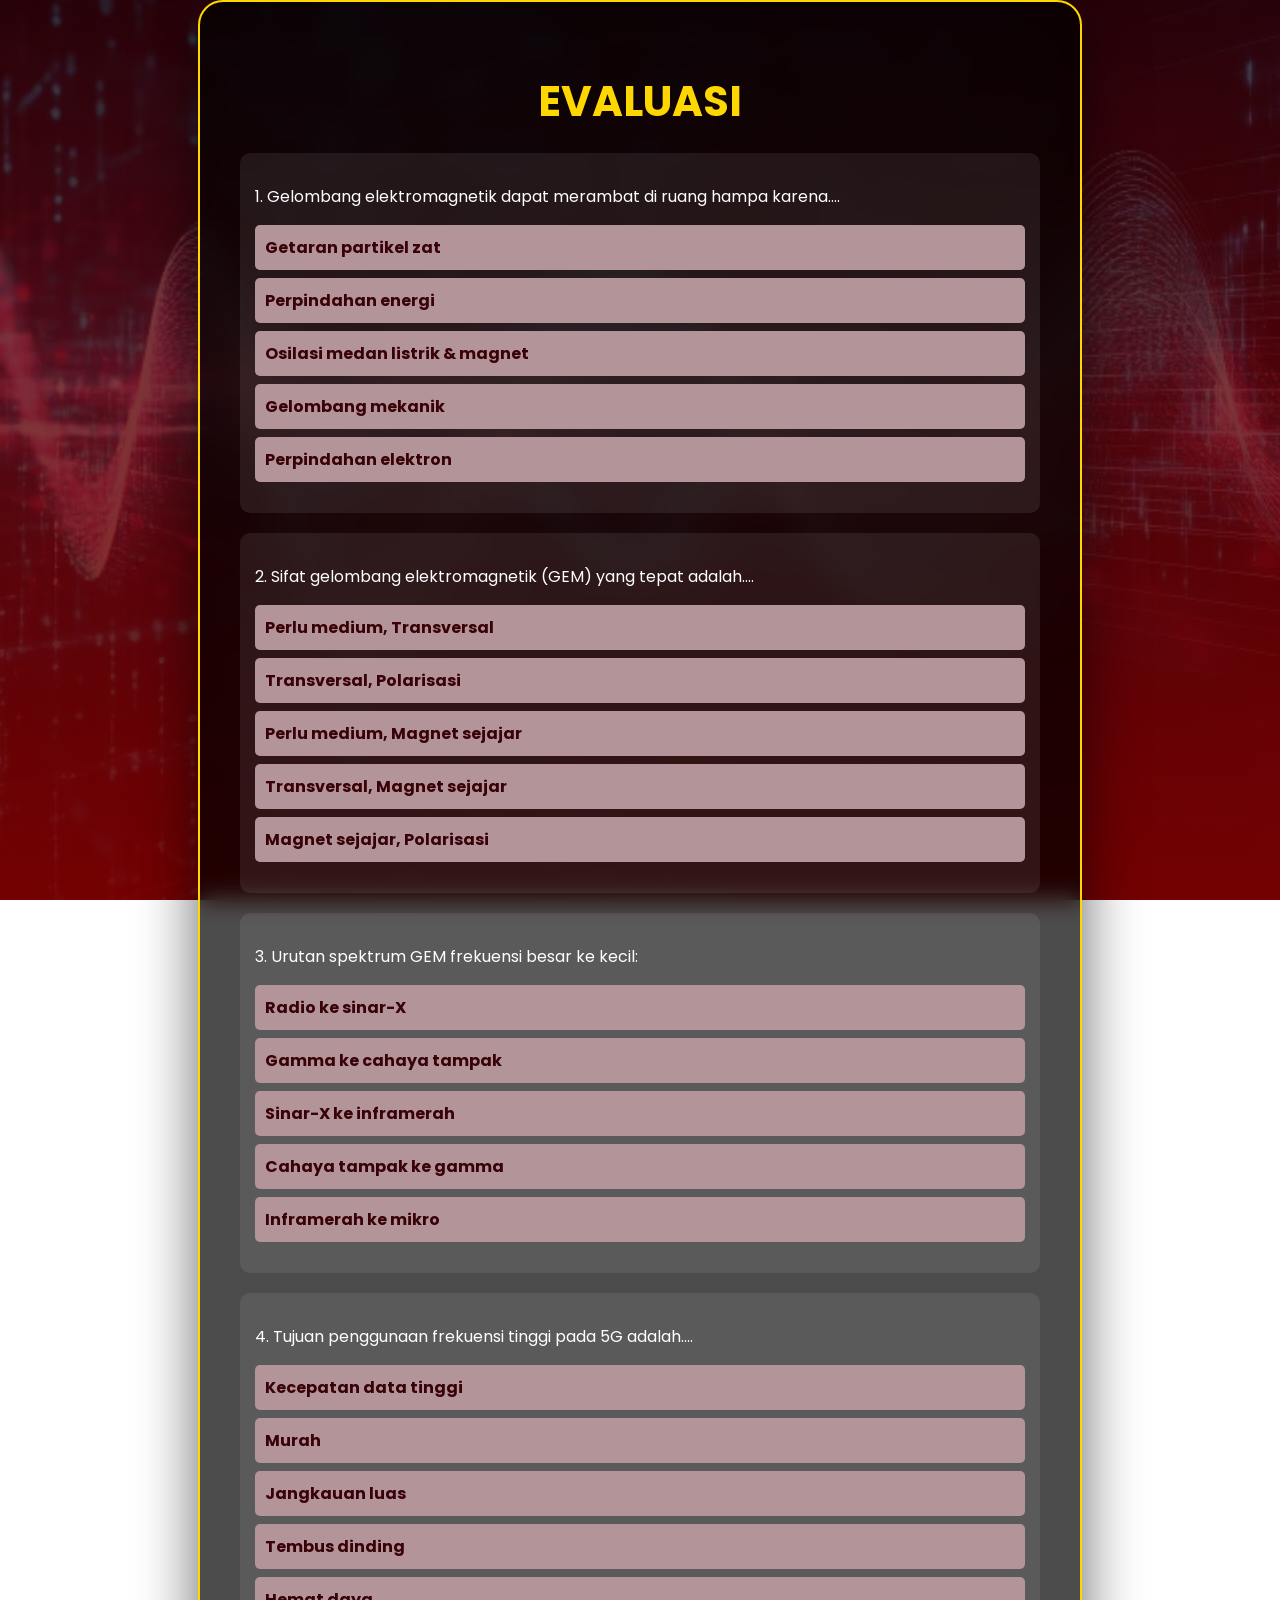
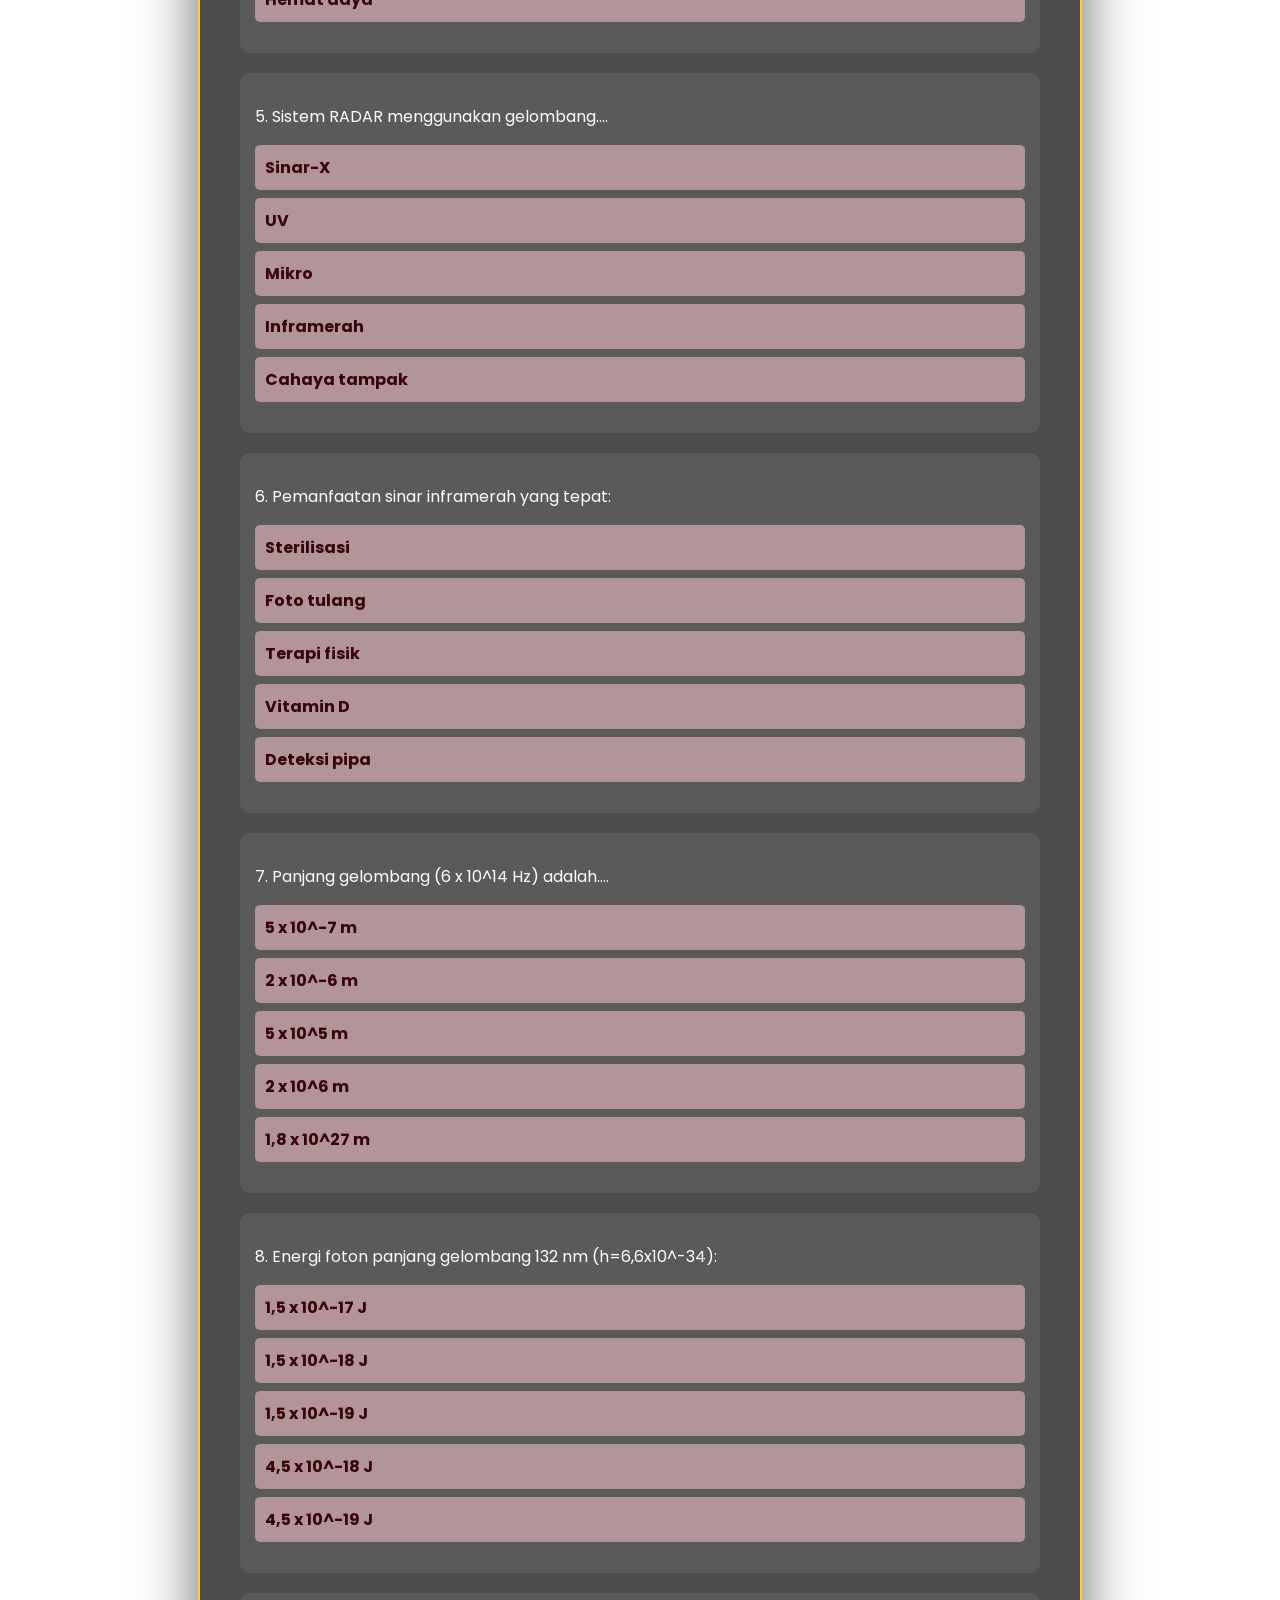
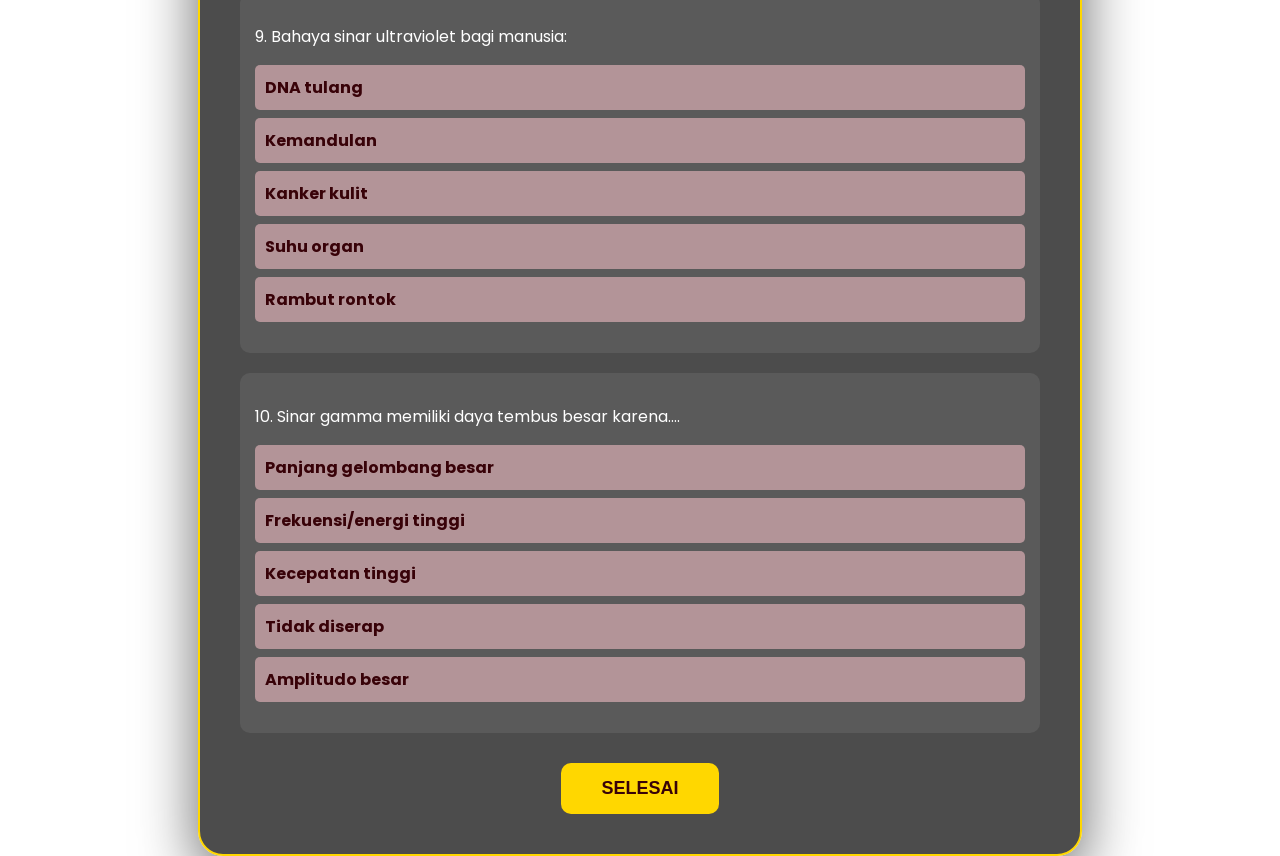
==== evaluasi.html @ 19db7831 "Add files via upload" ====
<!DOCTYPE html>
<html lang="id">
<head>
    <meta charset="UTF-8">
    <meta name="viewport" content="width=device-width, initial-scale=1.0">
    <title>EVALUASI - E-WAVELAB</title>
    <link href="https://fonts.googleapis.com/css2?family=Poppins:wght@400;600;700&family=Merriweather:wght@700&display=swap" rel="stylesheet">
    <link rel="stylesheet" href="https://cdnjs.cloudflare.com/ajax/libs/animate.css/4.1.1/animate.min.css"/>
    <style>
        body { 
            margin: 0; 
            background: linear-gradient(rgba(56, 2, 8, 0.7), rgba(128, 0, 0, 0.9)), url('gbrGEM.jpg'); 
            background-size: cover; background-position: center; background-attachment: fixed;
            min-height: 100vh; display: flex; justify-content: center; align-items: center;
            font-family: 'Poppins', sans-serif; color: white;
        }
        .container { 
            width: 95%; max-width: 800px; background: rgba(0, 0, 0, 0.7); 
            padding: 40px; border-radius: 25px; border: 2px solid #FFD700;
            backdrop-filter: blur(12px); box-shadow: 0 20px 60px rgba(0, 0, 0, 0.6);
            text-align: center;
        }
        h1 { font-family: 'poppins', serif; color: #FFD700; font-size: 42px; margin-bottom: 20px; }
        .question { margin-bottom: 20px; background: rgba(255, 255, 255, 0.08); padding: 15px; border-radius: 10px; text-align: left; }
        .options { list-style: none; padding: 0; }
        .options li { margin: 8px 0; padding: 10px; background: #b39498; border-radius: 5px; cursor: pointer; transition: 0.3s; color: #380208; font-weight: bold; }
        .options li:hover { background: #FFD700; }
        button { padding: 15px 40px; font-size: 18px; font-weight: bold; background-color: #FFD700; color: #380208; border: none; border-radius: 10px; cursor: pointer; transition: 0.3s; margin-top: 10px; }
        button:hover { background: #fff; transform: scale(1.05); }
        
        #result { 
            display: none; flex-direction: column; justify-content: center; align-items: center; 
            color: #FFD700; font-size: 20px; font-weight: bold; line-height: 1.4;
        }
    </style>
</head>
<body>

    <audio id="suara-klik" src="klik.mp3"></audio>

    <div class="container">
        <h1>EVALUASI</h1>
        <div id="quiz-area"></div>
        <button id="submit-btn" onclick="hitungSkor()">SELESAI</button>
        
        <div id="result">
            <h2 style="font-size: 36px; margin-bottom: 10px;">Hasil Evaluasi</h2>
            <p id="score-details"></p>
            <button id="back-btn" onclick="pindahKeMenu()">KEMBALI KE MENU</button>
        </div>
    </div>

    <script>
        function playSound() { document.getElementById("suara-klik").play(); }

        const questions = [
            { q: "Gelombang elektromagnetik dapat merambat di ruang hampa karena....", a: ["Getaran partikel zat", "Perpindahan energi", "Osilasi medan listrik & magnet", "Gelombang mekanik", "Perpindahan elektron"], correct: 2, penjelasan: "Gelombang EM tersusun atas medan listrik dan magnet yang berosilasi, sehingga tidak butuh medium."},
            { q: "Sifat gelombang elektromagnetik (GEM) yang tepat adalah....", a: ["Perlu medium, Transversal", "Transversal, Polarisasi", "Perlu medium, Magnet sejajar", "Transversal, Magnet sejajar", "Magnet sejajar, Polarisasi"], correct: 1, penjelasan: "GEM adalah gelombang transversal dan satu-satunya gelombang yang bisa terpolarisasi."},
            { q: "Urutan spektrum GEM frekuensi besar ke kecil:", a: ["Radio ke sinar-X", "Gamma ke cahaya tampak", "Sinar-X ke inframerah", "Cahaya tampak ke gamma", "Inframerah ke mikro"], correct: 1, penjelasan: "Urutan frekuensi terbesar ke terkecil: Gamma, X, UV, Cahaya Tampak, Inframerah, Mikro, Radio." },
            { q: "Tujuan penggunaan frekuensi tinggi pada 5G adalah....", a: ["Kecepatan data tinggi", "Murah", "Jangkauan luas", "Tembus dinding", "Hemat daya"], correct: 0, penjelasan: "Frekuensi tinggi menyediakan *bandwidth* lebih besar untuk kecepatan transmisi data yang lebih tinggi." },
            { q: "Sistem RADAR menggunakan gelombang....", a: ["Sinar-X", "UV", "Mikro", "Inframerah", "Cahaya tampak"], correct: 2, penjelasan: "RADAR menggunakan gelombang mikro karena sifatnya yang mudah dipantulkan oleh objek." },
            { q: "Pemanfaatan sinar inframerah yang tepat:", a: ["Sterilisasi", "Foto tulang", "Terapi fisik", "Vitamin D", "Deteksi pipa"], correct: 2, penjelasan: "Inframerah digunakan dalam bidang medis (terapi fisik) dan peralatan elektronik (remote)." },
            { q: "Panjang gelombang (6 x 10^14 Hz) adalah....", a: ["5 x 10^-7 m", "2 x 10^-6 m", "5 x 10^5 m", "2 x 10^6 m", "1,8 x 10^27 m"], correct: 0, penjelasan: "Dengan rumus λ = c/f, didapat: (3x10^8) / (6x10^14) = 5x10^-7 meter."},
            { q: "Energi foton panjang gelombang 132 nm (h=6,6x10^-34):", a: ["1,5 x 10^-17 J", "1,5 x 10^-18 J", "1,5 x 10^-19 J", "4,5 x 10^-18 J", "4,5 x 10^-19 J"], correct: 1, penjelasan: "Menggunakan E = hc/λ, energi foton tersebut adalah 1,5 x 10^-18 Joule."},
            { q: "Bahaya sinar ultraviolet bagi manusia:", a: ["DNA tulang", "Kemandulan", "Kanker kulit", "Suhu organ", "Rambut rontok"], correct: 2, penjelasan: "Paparan UV berlebih merusak sel kulit yang dapat memicu kanker kulit dan katarak mata."},
            { q: "Sinar gamma memiliki daya tembus besar karena....", a: ["Panjang gelombang besar", "Frekuensi/energi tinggi", "Kecepatan tinggi", "Tidak diserap", "Amplitudo besar"], correct: 1, penjelasan: "Frekuensi dan energi sinar gamma adalah yang tertinggi di antara spektrum lainnya." }
        ];

        let userAnswers = new Array(questions.length).fill(null);
        const quizArea = document.getElementById("quiz-area");

        questions.forEach((item, index) => {
            let div = document.createElement("div");
            div.className = "question";
            div.innerHTML = `<p>${index + 1}. ${item.q}</p><ul class="options"></ul>`;
            item.a.forEach((opt, i) => {
                let li = document.createElement("li");
                li.textContent = opt;
                li.onclick = function() {
                    playSound();
                    Array.from(this.parentElement.children).forEach(el => el.style.backgroundColor = "#b39498");
                    this.style.backgroundColor = "#FFD700";
                    this.style.color = "#380208";
                    userAnswers[index] = i;
                };
                div.querySelector('.options').appendChild(li);
            });
            quizArea.appendChild(div);
        });

        function hitungSkor() {
            playSound();
            if (userAnswers.includes(null)) {
                alert("Harap jawab semua soal terlebih dahulu!");
                return;
            }
            let benar = 0;
            let detailHTML = "";
            userAnswers.forEach((ans, index) => {
                if (ans === questions[index].correct) {
                    benar++;
                } else {
                    detailHTML += `<p style="text-align: left; margin: 5px 0; color: #FFF; font-size: 14px;"><strong>Soal ${index + 1}:</strong> ${questions[index].penjelasan}</p>`;
                }
            });

            document.getElementById("quiz-area").style.display = "none";
            document.getElementById("submit-btn").style.display = "none";
            const resDiv = document.getElementById("result");
            resDiv.style.display = "flex";
            document.getElementById("score-details").innerHTML = 
                `Benar: ${benar} | Salah: ${questions.length - benar}<br>Skor Akhir: ${(benar / questions.length) * 100}<br><br>
                 <div style="max-height: 200px; overflow-y: auto; width: 100%; border-top: 1px solid #FFD700; padding-top: 10px;">
                    ${detailHTML}
                 </div>`;
        }

        function pindahKeMenu() {
            playSound();
            setTimeout(() => { window.location.href = 'menu.html'; }, 300);
        }
    </script>
</body>
</html>
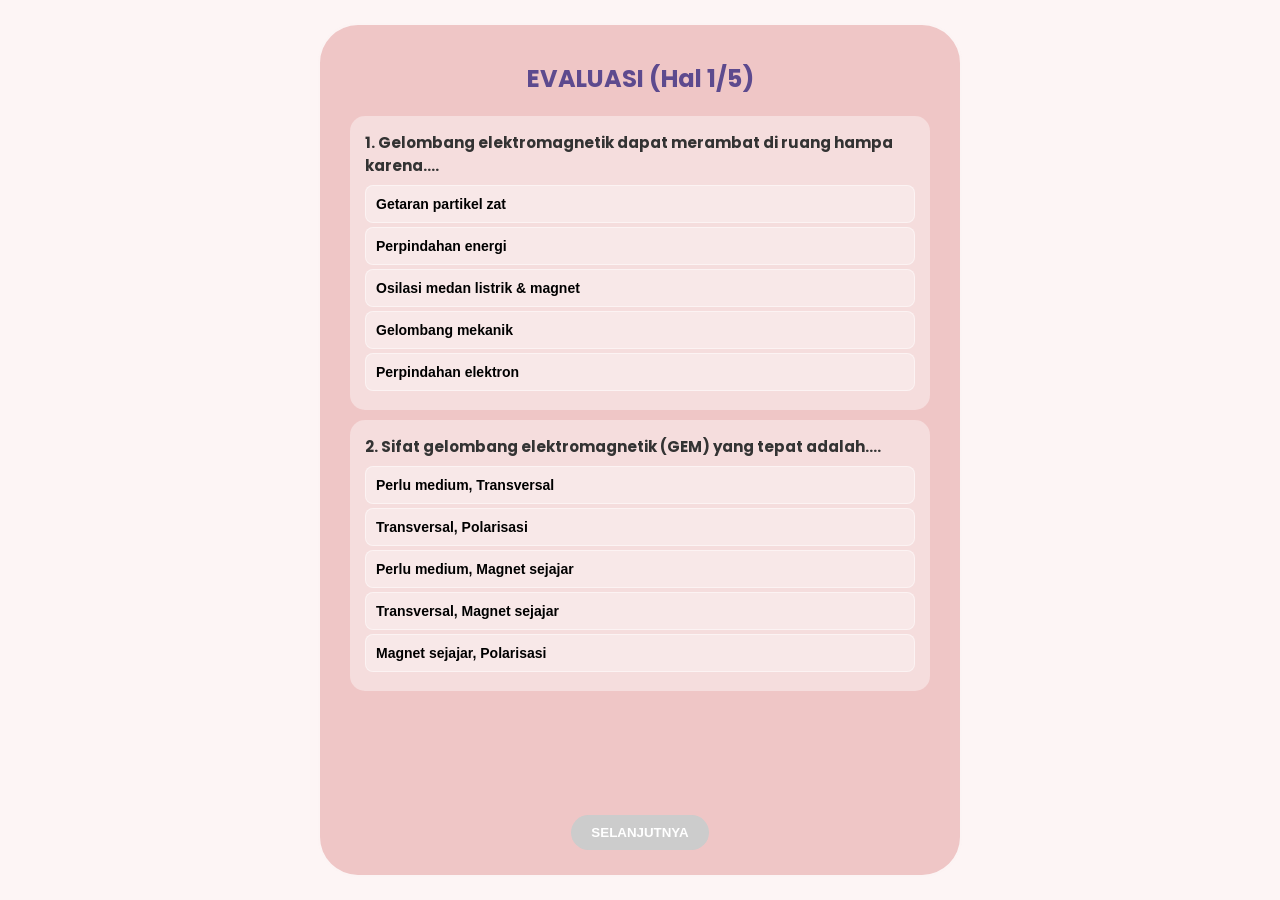
==== commit b311e70c: "Update evaluasi.html" ====
--- a/evaluasi.html
+++ b/evaluasi.html
@@ -4,121 +4,118 @@
     <meta charset="UTF-8">
     <meta name="viewport" content="width=device-width, initial-scale=1.0">
     <title>EVALUASI - E-WAVELAB</title>
-    <link href="https://fonts.googleapis.com/css2?family=Poppins:wght@400;600;700&family=Merriweather:wght@700&display=swap" rel="stylesheet">
-    <link rel="stylesheet" href="https://cdnjs.cloudflare.com/ajax/libs/animate.css/4.1.1/animate.min.css"/>
+    <link href="https://fonts.googleapis.com/css2?family=Poppins:wght@300;600;800&display=swap" rel="stylesheet"/>
     <style>
-        body { 
-            margin: 0; 
-            background: linear-gradient(rgba(56, 2, 8, 0.7), rgba(128, 0, 0, 0.9)), url('gbrGEM.jpg'); 
-            background-size: cover; background-position: center; background-attachment: fixed;
-            min-height: 100vh; display: flex; justify-content: center; align-items: center;
-            font-family: 'Poppins', sans-serif; color: white;
+        body { margin: 0; font-family: 'Poppins', sans-serif; display: flex; justify-content: center; align-items: center; min-height: 100vh; background: #fdf5f5; }
+        .container { 
+            width: 90%; max-width: 600px; height: 90vh; 
+            background: rgba(237, 190, 190, 0.85); 
+            padding: 20px; border-radius: 40px; border: 2px solid rgba(255,255,255,0.8);
+            backdrop-filter: blur(15px); display: flex; flex-direction: column; 
+            text-align: center; overflow: hidden; transition: all 0.5s ease;
         }
-        .container { 
-            width: 95%; max-width: 800px; background: rgba(0, 0, 0, 0.7); 
-            padding: 40px; border-radius: 25px; border: 2px solid #FFD700;
-            backdrop-filter: blur(12px); box-shadow: 0 20px 60px rgba(0, 0, 0, 0.6);
-            text-align: center;
-        }
-        h1 { font-family: 'poppins', serif; color: #FFD700; font-size: 42px; margin-bottom: 20px; }
-        .question { margin-bottom: 20px; background: rgba(255, 255, 255, 0.08); padding: 15px; border-radius: 10px; text-align: left; }
-        .options { list-style: none; padding: 0; }
-        .options li { margin: 8px 0; padding: 10px; background: #b39498; border-radius: 5px; cursor: pointer; transition: 0.3s; color: #380208; font-weight: bold; }
-        .options li:hover { background: #FFD700; }
-        button { padding: 15px 40px; font-size: 18px; font-weight: bold; background-color: #FFD700; color: #380208; border: none; border-radius: 10px; cursor: pointer; transition: 0.3s; margin-top: 10px; }
-        button:hover { background: #fff; transform: scale(1.05); }
-        
-        #result { 
-            display: none; flex-direction: column; justify-content: center; align-items: center; 
-            color: #FFD700; font-size: 20px; font-weight: bold; line-height: 1.4;
-        }
+        #quiz-container { flex-grow: 1; overflow-y: auto; padding: 10px; }
+        .soal-card { background: rgba(255,255,255,0.4); padding: 15px; border-radius: 15px; margin-bottom: 10px; text-align: left; }
+        .soal-card p { font-weight: 700; color: #333; margin: 0 0 8px 0; font-size: 15px; }
+        .opsi-btn { display: block; width: 100%; padding: 10px; margin: 4px 0; border-radius: 8px; border: 1px solid rgba(255,255,255,0.5); background: rgba(255,255,255,0.3); cursor: pointer; font-size: 14px; font-weight: 600; text-align: left; }
+        .benar { background: #84fab0 !important; color: #fff; }
+        .salah { background: #ff6b6b !important; color: #fff; }
+        .page { display: none; }
+        .page.active { display: block; }
+        h1 { font-size: 24px; margin-bottom: 10px; color: #5d4a8e; }
+        .btn-nav { padding: 10px 20px; cursor: pointer; border-radius: 20px; border: none; font-weight: 800; background: #5d4a8e; color: white; margin: 5px; }
+        .btn-nav:disabled { background: #ccc; cursor: not-allowed; }
+        .penjelasan-text { font-weight: 700; color: #4a3a6a; margin-top: 5px; font-size: 13px; }
     </style>
 </head>
 <body>
 
-    <audio id="suara-klik" src="klik.mp3"></audio>
+<audio id="suara-klik" src="klik.mp3"></audio>
 
-    <div class="container">
-        <h1>EVALUASI</h1>
-        <div id="quiz-area"></div>
-        <button id="submit-btn" onclick="hitungSkor()">SELESAI</button>
-        
-        <div id="result">
-            <h2 style="font-size: 36px; margin-bottom: 10px;">Hasil Evaluasi</h2>
-            <p id="score-details"></p>
-            <button id="back-btn" onclick="pindahKeMenu()">KEMBALI KE MENU</button>
-        </div>
+<div class="container" id="main-container">
+    <h1 id="eval-title">EVALUASI (Hal <span id="page-num">1</span>/5)</h1>
+    <div id="quiz-container"></div>
+    <div id="hasil-wrapper" style="text-align:center;">
+        <div id="hasil" style="font-size:24px; font-weight:800; color:#5d4a8e; margin-bottom:15px;"></div>
+        <div id="nav-btns"></div>
     </div>
+</div>
 
-    <script>
-        function playSound() { document.getElementById("suara-klik").play(); }
+<script>
+    const questions = [
+        { q: "Gelombang elektromagnetik dapat merambat di ruang hampa karena....", a: ["Getaran partikel zat", "Perpindahan energi", "Osilasi medan listrik & magnet", "Gelombang mekanik", "Perpindahan elektron"], correct: 2, penjelasan: "Gelombang EM tersusun atas medan listrik dan magnet yang berosilasi, sehingga tidak butuh medium."},
+        { q: "Sifat gelombang elektromagnetik (GEM) yang tepat adalah....", a: ["Perlu medium, Transversal", "Transversal, Polarisasi", "Perlu medium, Magnet sejajar", "Transversal, Magnet sejajar", "Magnet sejajar, Polarisasi"], correct: 1, penjelasan: "GEM adalah gelombang transversal dan satu-satunya gelombang yang bisa terpolarisasi."},
+        { q: "Urutan spektrum GEM frekuensi besar ke kecil:", a: ["Radio ke sinar-X", "Gamma ke cahaya tampak", "Sinar-X ke inframerah", "Cahaya tampak ke gamma", "Inframerah ke mikro"], correct: 1, penjelasan: "Urutan frekuensi terbesar ke terkecil: Gamma, X, UV, Cahaya Tampak, Inframerah, Mikro, Radio." },
+        { q: "Tujuan penggunaan frekuensi tinggi pada 5G adalah....", a: ["Kecepatan data tinggi", "Murah", "Jangkauan luas", "Tembus dinding", "Hemat daya"], correct: 0, penjelasan: "Frekuensi tinggi menyediakan bandwidth lebih besar untuk kecepatan transmisi data yang lebih tinggi." },
+        { q: "Sistem RADAR menggunakan gelombang....", a: ["Sinar-X", "UV", "Mikro", "Inframerah", "Cahaya tampak"], correct: 2, penjelasan: "RADAR menggunakan gelombang mikro karena sifatnya yang mudah dipantulkan oleh objek." },
+        { q: "Pemanfaatan sinar inframerah yang tepat:", a: ["Sterilisasi", "Foto tulang", "Terapi fisik", "Vitamin D", "Deteksi pipa"], correct: 2, penjelasan: "Inframerah digunakan dalam bidang medis (terapi fisik) dan peralatan elektronik (remote)." },
+        { q: "Panjang gelombang (6 x 10<sup>14</sup> Hz) adalah....", a: ["5 x 10<sup>-7</sup> m", "2 x 10<sup>-6</sup> m", "5 x 10<sup>5</sup> m", "2 x 10<sup>6</sup> m", "1,8 x 10<sup>27</sup> m"], correct: 0, penjelasan: "Dengan rumus λ = c/f, didapat: (3x10<sup>8</sup>) / (6x10<sup>14</sup>) = 5x10<sup>-7</sup> meter."},
+        { q: "Energi foton panjang gelombang 132 nm (h=6,6 x 10<sup>-34</sup> J.s):", a: ["1,5 x 10<sup>-17</sup> J", "1,5 x 10<sup>-18</sup> J", "1,5 x 10<sup>-19</sup> J", "4,5 x 10<sup>-18</sup> J", "4,5 x 10<sup>-19</sup> J"], correct: 1, penjelasan: "Menggunakan rumus E = (h x c) / λ, energi foton tersebut adalah 1,5 x 10<sup>-18</sup> Joule."},
+        { q: "Bahaya sinar ultraviolet bagi manusia:", a: ["DNA tulang", "Kemandulan", "Kanker kulit", "Suhu organ", "Rambut rontok"], correct: 2, penjelasan: "Paparan UV berlebih merusak sel kulit yang dapat memicu kanker kulit dan katarak mata."},
+        { q: "Sinar gamma memiliki daya tembus besar karena....", a: ["Panjang gelombang besar", "Frekuensi/energi tinggi", "Kecepatan tinggi", "Tidak diserap", "Amplitudo besar"], correct: 1, penjelasan: "Frekuensi dan energi sinar gamma adalah yang tertinggi di antara spektrum lainnya." }
+    ];
 
-        const questions = [
-            { q: "Gelombang elektromagnetik dapat merambat di ruang hampa karena....", a: ["Getaran partikel zat", "Perpindahan energi", "Osilasi medan listrik & magnet", "Gelombang mekanik", "Perpindahan elektron"], correct: 2, penjelasan: "Gelombang EM tersusun atas medan listrik dan magnet yang berosilasi, sehingga tidak butuh medium."},
-            { q: "Sifat gelombang elektromagnetik (GEM) yang tepat adalah....", a: ["Perlu medium, Transversal", "Transversal, Polarisasi", "Perlu medium, Magnet sejajar", "Transversal, Magnet sejajar", "Magnet sejajar, Polarisasi"], correct: 1, penjelasan: "GEM adalah gelombang transversal dan satu-satunya gelombang yang bisa terpolarisasi."},
-            { q: "Urutan spektrum GEM frekuensi besar ke kecil:", a: ["Radio ke sinar-X", "Gamma ke cahaya tampak", "Sinar-X ke inframerah", "Cahaya tampak ke gamma", "Inframerah ke mikro"], correct: 1, penjelasan: "Urutan frekuensi terbesar ke terkecil: Gamma, X, UV, Cahaya Tampak, Inframerah, Mikro, Radio." },
-            { q: "Tujuan penggunaan frekuensi tinggi pada 5G adalah....", a: ["Kecepatan data tinggi", "Murah", "Jangkauan luas", "Tembus dinding", "Hemat daya"], correct: 0, penjelasan: "Frekuensi tinggi menyediakan *bandwidth* lebih besar untuk kecepatan transmisi data yang lebih tinggi." },
-            { q: "Sistem RADAR menggunakan gelombang....", a: ["Sinar-X", "UV", "Mikro", "Inframerah", "Cahaya tampak"], correct: 2, penjelasan: "RADAR menggunakan gelombang mikro karena sifatnya yang mudah dipantulkan oleh objek." },
-            { q: "Pemanfaatan sinar inframerah yang tepat:", a: ["Sterilisasi", "Foto tulang", "Terapi fisik", "Vitamin D", "Deteksi pipa"], correct: 2, penjelasan: "Inframerah digunakan dalam bidang medis (terapi fisik) dan peralatan elektronik (remote)." },
-            { q: "Panjang gelombang (6 x 10^14 Hz) adalah....", a: ["5 x 10^-7 m", "2 x 10^-6 m", "5 x 10^5 m", "2 x 10^6 m", "1,8 x 10^27 m"], correct: 0, penjelasan: "Dengan rumus λ = c/f, didapat: (3x10^8) / (6x10^14) = 5x10^-7 meter."},
-            { q: "Energi foton panjang gelombang 132 nm (h=6,6x10^-34):", a: ["1,5 x 10^-17 J", "1,5 x 10^-18 J", "1,5 x 10^-19 J", "4,5 x 10^-18 J", "4,5 x 10^-19 J"], correct: 1, penjelasan: "Menggunakan E = hc/λ, energi foton tersebut adalah 1,5 x 10^-18 Joule."},
-            { q: "Bahaya sinar ultraviolet bagi manusia:", a: ["DNA tulang", "Kemandulan", "Kanker kulit", "Suhu organ", "Rambut rontok"], correct: 2, penjelasan: "Paparan UV berlebih merusak sel kulit yang dapat memicu kanker kulit dan katarak mata."},
-            { q: "Sinar gamma memiliki daya tembus besar karena....", a: ["Panjang gelombang besar", "Frekuensi/energi tinggi", "Kecepatan tinggi", "Tidak diserap", "Amplitudo besar"], correct: 1, penjelasan: "Frekuensi dan energi sinar gamma adalah yang tertinggi di antara spektrum lainnya." }
-        ];
+    let currentPage = 0, benar = 0, salah = 0;
+    let answersPerPage = [0, 0, 0, 0, 0]; 
 
-        let userAnswers = new Array(questions.length).fill(null);
-        const quizArea = document.getElementById("quiz-area");
+    function renderQuiz() {
+        const container = document.getElementById('quiz-container');
+        for (let i = 0; i < 5; i++) {
+            let pageDiv = document.createElement('div');
+            pageDiv.className = `page ${i === 0 ? 'active' : ''}`;
+            let html = "";
+            for (let j = 0; j < 2; j++) {
+                let index = i * 2 + j;
+                html += `<div class="soal-card">
+                    <p><b>${index + 1}. ${questions[index].q}</b></p>`;
+                questions[index].a.forEach((opt, optIndex) => {
+                    html += `<button class="opsi-btn" onclick="cekJawaban(this, ${optIndex}, ${questions[index].correct}, ${index}, ${i})">${opt}</button>`;
+                });
+                html += `<div id="penjelasan-${index}" class="penjelasan-text" style="display:none;"><b>Penjelasan:</b> ${questions[index].penjelasan}</div></div>`;
+            }
+            pageDiv.innerHTML = html;
+            container.appendChild(pageDiv);
+        }
+        updateNav();
+    }
 
-        questions.forEach((item, index) => {
-            let div = document.createElement("div");
-            div.className = "question";
-            div.innerHTML = `<p>${index + 1}. ${item.q}</p><ul class="options"></ul>`;
-            item.a.forEach((opt, i) => {
-                let li = document.createElement("li");
-                li.textContent = opt;
-                li.onclick = function() {
-                    playSound();
-                    Array.from(this.parentElement.children).forEach(el => el.style.backgroundColor = "#b39498");
-                    this.style.backgroundColor = "#FFD700";
-                    this.style.color = "#380208";
-                    userAnswers[index] = i;
-                };
-                div.querySelector('.options').appendChild(li);
-            });
-            quizArea.appendChild(div);
-        });
+    function cekJawaban(btn, terpilih, benarJawaban, index, pageIdx) {
+        document.getElementById("suara-klik").play();
+        const tombols = btn.parentElement.querySelectorAll('.opsi-btn');
+        tombols.forEach(t => t.disabled = true);
+        if (terpilih === benarJawaban) { btn.classList.add('benar'); benar++; } 
+        else { btn.classList.add('salah'); tombols[benarJawaban].classList.add('benar'); salah++; }
+        document.getElementById(`penjelasan-${index}`).style.display = 'block';
+        answersPerPage[pageIdx]++;
+        updateNav();
+    }
 
-        function hitungSkor() {
-            playSound();
-            if (userAnswers.includes(null)) {
-                alert("Harap jawab semua soal terlebih dahulu!");
-                return;
-            }
-            let benar = 0;
-            let detailHTML = "";
-            userAnswers.forEach((ans, index) => {
-                if (ans === questions[index].correct) {
-                    benar++;
-                } else {
-                    detailHTML += `<p style="text-align: left; margin: 5px 0; color: #FFF; font-size: 14px;"><strong>Soal ${index + 1}:</strong> ${questions[index].penjelasan}</p>`;
-                }
-            });
+    function updateNav() {
+        let nav = document.getElementById('nav-btns');
+        let disabled = (answersPerPage[currentPage] < 2) ? "disabled" : "";
+        nav.innerHTML = `
+            ${currentPage > 0 ? `<button class="btn-nav" onclick="changePage(-1)">SEBELUMNYA</button>` : ''}
+            ${currentPage < 4 ? `<button class="btn-nav" ${disabled} onclick="changePage(1)">SELANJUTNYA</button>` : `<button class="btn-nav" ${disabled} onclick="showScore()">LIHAT SKOR</button>`}
+        `;
+    }
 
-            document.getElementById("quiz-area").style.display = "none";
-            document.getElementById("submit-btn").style.display = "none";
-            const resDiv = document.getElementById("result");
-            resDiv.style.display = "flex";
-            document.getElementById("score-details").innerHTML = 
-                `Benar: ${benar} | Salah: ${questions.length - benar}<br>Skor Akhir: ${(benar / questions.length) * 100}<br><br>
-                 <div style="max-height: 200px; overflow-y: auto; width: 100%; border-top: 1px solid #FFD700; padding-top: 10px;">
-                    ${detailHTML}
-                 </div>`;
-        }
+    function changePage(step) {
+        document.querySelectorAll('.page')[currentPage].classList.remove('active');
+        currentPage += step;
+        document.querySelectorAll('.page')[currentPage].classList.add('active');
+        document.getElementById('page-num').innerText = currentPage + 1;
+        updateNav();
+    }
 
-        function pindahKeMenu() {
-            playSound();
-            setTimeout(() => { window.location.href = 'menu.html'; }, 300);
-        }
-    </script>
+    function showScore() {
+        document.getElementById('main-container').style.height = "auto";
+        document.getElementById('eval-title').innerText = "HASIL EVALUASI";
+        document.getElementById('quiz-container').style.display = "none";
+        document.getElementById('nav-btns').innerHTML = `<button class="btn-nav" onclick="location.href='menu.html'">KEMBALI KE MENU</button>`;
+        document.getElementById('hasil').innerHTML = `SKOR AKHIR:<br>${benar} Benar, ${salah} Salah`;
+    }
+
+    renderQuiz();
+</script>
 </body>
-</html>+</html>
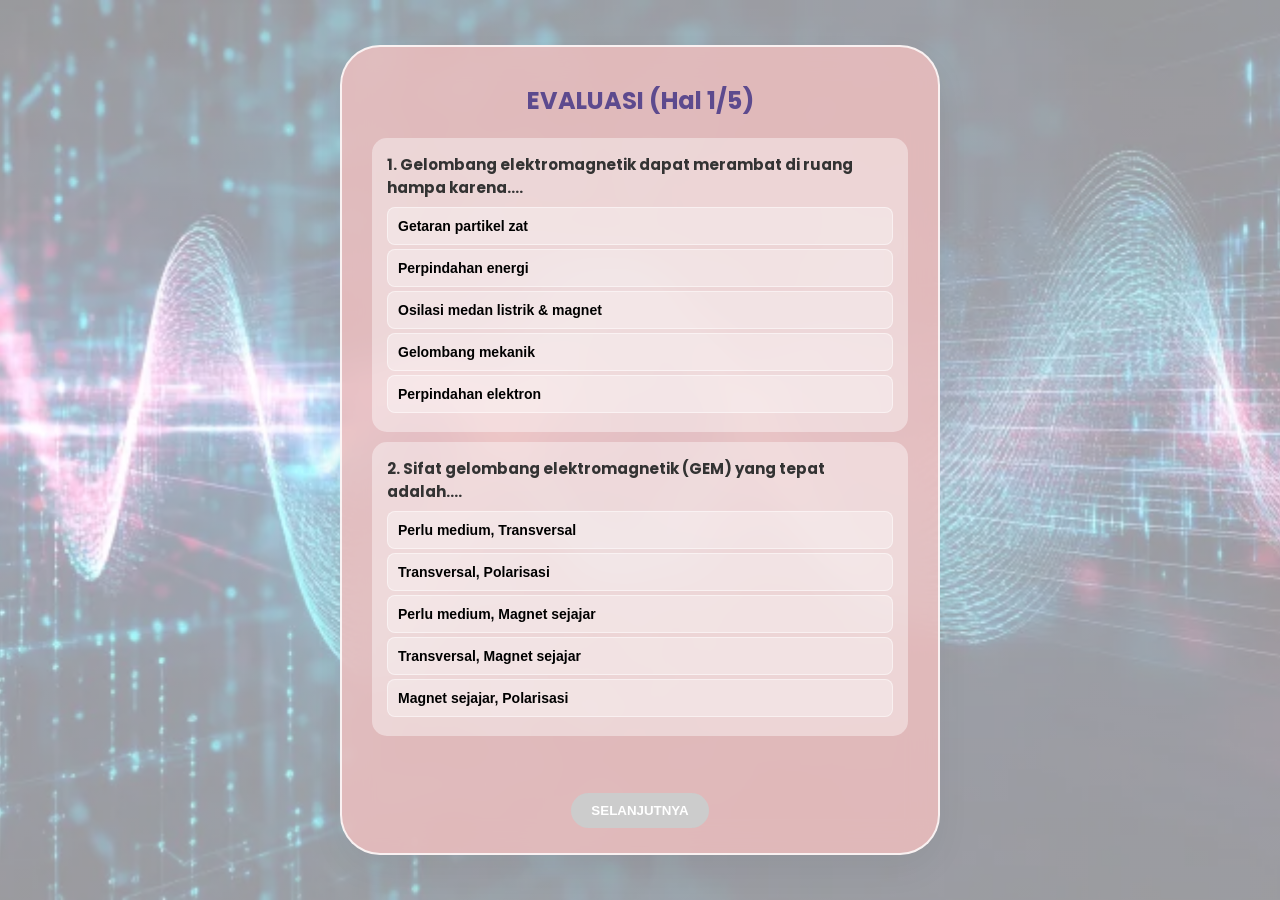
==== commit 32c9bea4: "Update evaluasi.html" ====
--- a/evaluasi.html
+++ b/evaluasi.html
@@ -6,24 +6,72 @@
     <title>EVALUASI - E-WAVELAB</title>
     <link href="https://fonts.googleapis.com/css2?family=Poppins:wght@300;600;800&display=swap" rel="stylesheet"/>
     <style>
-        body { margin: 0; font-family: 'Poppins', sans-serif; display: flex; justify-content: center; align-items: center; min-height: 100vh; background: #fdf5f5; }
+        * { box-sizing: border-box; }
+
+        body { 
+            margin: 0; 
+            /* Background disamakan dengan slide index */
+            background-image: linear-gradient(135deg, rgba(255, 255, 255, 0.6) 0%, rgba(255, 255, 255, 0.6) 100%), url('gbrGEM.jpg');
+            background-size: cover;
+            background-position: center;
+            background-attachment: fixed;
+            min-height: 100vh;
+            display: flex;
+            justify-content: center;
+            align-items: center;
+            font-family: 'Poppins', sans-serif;
+            color: #333;
+        }
+
         .container { 
-            width: 90%; max-width: 600px; height: 90vh; 
+            width: 90%; 
+            max-width: 600px; 
+            height: 90vh; 
             background: rgba(237, 190, 190, 0.85); 
-            padding: 20px; border-radius: 40px; border: 2px solid rgba(255,255,255,0.8);
-            backdrop-filter: blur(15px); display: flex; flex-direction: column; 
-            text-align: center; overflow: hidden; transition: all 0.5s ease;
+            padding: 20px; 
+            border-radius: 40px; 
+            border: 2px solid rgba(255,255,255,0.8);
+            backdrop-filter: blur(15px); 
+            display: flex; 
+            flex-direction: column; 
+            text-align: center; 
+            overflow: hidden; 
+            transition: all 0.5s ease;
+            box-shadow: 0 15px 35px rgba(0,0,0,0.05);
         }
+
         #quiz-container { flex-grow: 1; overflow-y: auto; padding: 10px; }
-        .soal-card { background: rgba(255,255,255,0.4); padding: 15px; border-radius: 15px; margin-bottom: 10px; text-align: left; }
+        
+        .soal-card { 
+            background: rgba(255,255,255,0.4); 
+            padding: 15px; 
+            border-radius: 15px; 
+            margin-bottom: 10px; 
+            text-align: left; 
+        }
+
         .soal-card p { font-weight: 700; color: #333; margin: 0 0 8px 0; font-size: 15px; }
-        .opsi-btn { display: block; width: 100%; padding: 10px; margin: 4px 0; border-radius: 8px; border: 1px solid rgba(255,255,255,0.5); background: rgba(255,255,255,0.3); cursor: pointer; font-size: 14px; font-weight: 600; text-align: left; }
+
+        .opsi-btn { 
+            display: block; width: 100%; padding: 10px; margin: 4px 0; 
+            border-radius: 8px; border: 1px solid rgba(255,255,255,0.5); 
+            background: rgba(255,255,255,0.3); cursor: pointer; 
+            font-size: 14px; font-weight: 600; text-align: left; 
+        }
+
         .benar { background: #84fab0 !important; color: #fff; }
         .salah { background: #ff6b6b !important; color: #fff; }
         .page { display: none; }
         .page.active { display: block; }
+        
         h1 { font-size: 24px; margin-bottom: 10px; color: #5d4a8e; }
-        .btn-nav { padding: 10px 20px; cursor: pointer; border-radius: 20px; border: none; font-weight: 800; background: #5d4a8e; color: white; margin: 5px; }
+        
+        .btn-nav { 
+            padding: 10px 20px; cursor: pointer; border-radius: 20px; 
+            border: none; font-weight: 800; background: #5d4a8e; 
+            color: white; margin: 5px; 
+        }
+
         .btn-nav:disabled { background: #ccc; cursor: not-allowed; }
         .penjelasan-text { font-weight: 700; color: #4a3a6a; margin-top: 5px; font-size: 13px; }
     </style>
@@ -67,7 +115,7 @@
             for (let j = 0; j < 2; j++) {
                 let index = i * 2 + j;
                 html += `<div class="soal-card">
-                    <p><b>${index + 1}. ${questions[index].q}</b></p>`;
+                        <p><b>${index + 1}. ${questions[index].q}</b></p>`;
                 questions[index].a.forEach((opt, optIndex) => {
                     html += `<button class="opsi-btn" onclick="cekJawaban(this, ${optIndex}, ${questions[index].correct}, ${index}, ${i})">${opt}</button>`;
                 });
